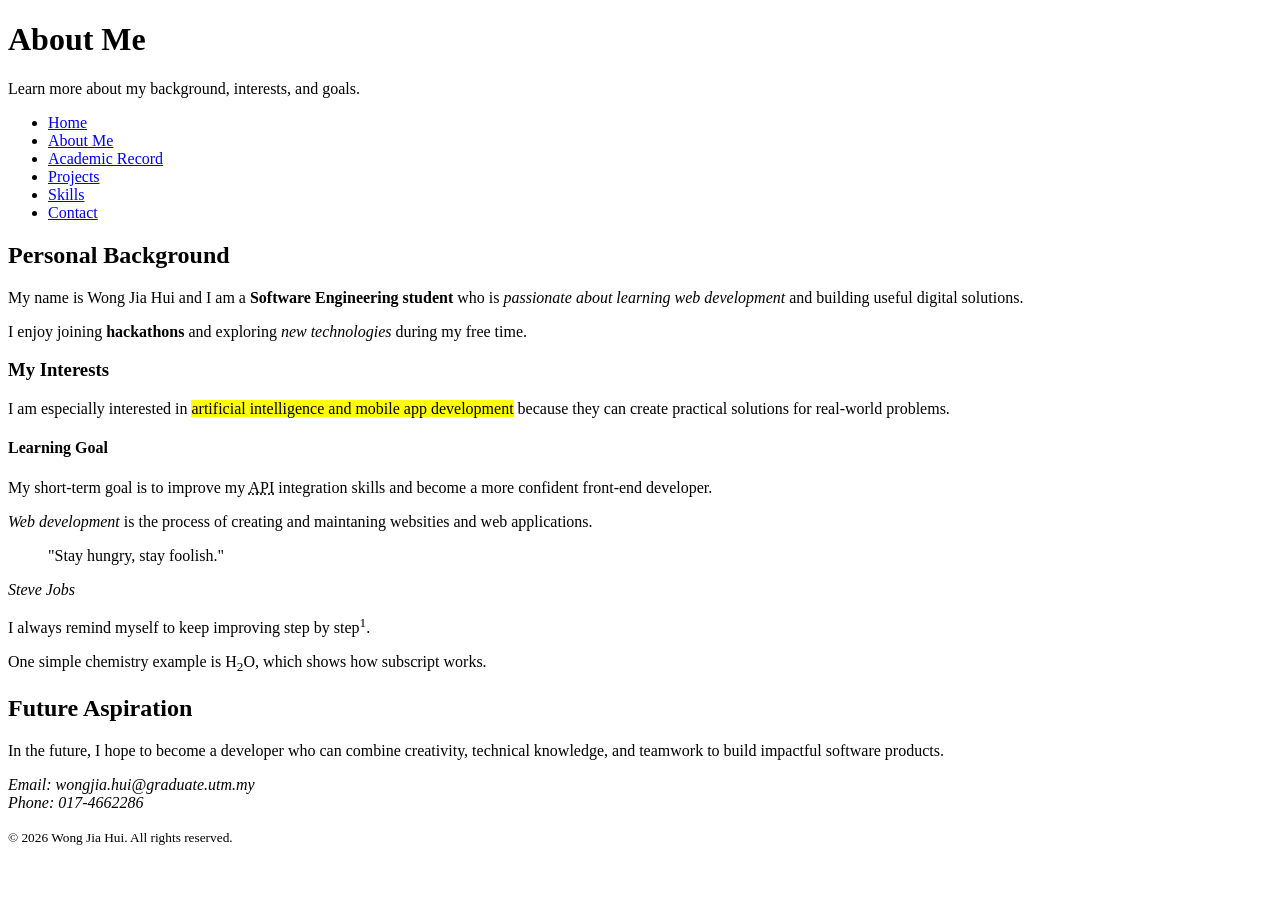
==== about.html @ 4b15d4ae "about.html task 2 completed" ====
<!DOCTYPE html>
<html lang="en">
<head>
	<meta charset="UTF-8">
	<meta name="description" content="About Me page of Wong Jia Hui's personal website">
	<title>About Me - Wong Jia Hui</title>
</head>
<body>
	<header>
		<h1>About Me</h1>
		<p>Learn more about my background, interests, and goals.</p>
	</header>
	<nav>
		<ul> 
			<li><a href="index.html">Home</a></li>
			<li><a href="about.html">About Me</a></li>
			<li><a href="academic.html">Academic Record</a></li>
			<li><a href="projects.html">Projects</a></li>
			<li><a href="skills.html">Skills</a></li>
			<li><a href="contact.html">Contact</a></li>
		</ul>
	</nav>
	<main>
		<section>
			<h2>Personal Background</h2>
			<p>My name is Wong Jia Hui and I am a <strong>Software Engineering student</strong> who is <em>passionate about learning web development</em> and building useful digital solutions.</p>
			<!--<strong> and <em> add sematic meaning and emphasis, while <b> and <i> are mainly for visual styling without extra importance-->	
			<p>I enjoy joining <b>hackathons</b> and exploring <i>new technologies</i> during my free time.</p>
			<h3>My Interests</h3>
			<p>I am especially interested in <mark>artificial intelligence and mobile app development</mark> because they can create practical solutions for real-world problems.</p>
			<h4>Learning Goal</h4>
			<p>My short-term goal is to improve my <abbr title="Application Programming Interface">API</abbr> integration skills and become a more confident front-end developer.</p>
			<p><dfn>Web development</dfn> is the process of creating and maintaning websities and web applications.</p>
			<blockquote cite="https://www.brainyquote.com/quotes/steve_jobs_416859">"Stay hungry, stay foolish."</blockquote>
			<p><cite>Steve Jobs</cite></p>
			<p>I always remind myself to keep improving step by step<sup>1</sup>.</p>
			<p>One simple chemistry example is H<sub>2</sub>O, which shows how subscript works.</p>
		</section>
		<section>
    		<h2>Future Aspiration</h2>
    		<p>In the future, I hope to become a developer who can combine creativity, technical knowledge, and teamwork to build impactful software products.</p>
		</section>
	</main>
	<footer>
		<address>
			Email: wongjia.hui@graduate.utm.my<br>
			Phone: 017-4662286
		</address>
		<p><small>&copy; 2026 Wong Jia Hui. All rights reserved.</small></p>
	</footer>
</body>
</html>
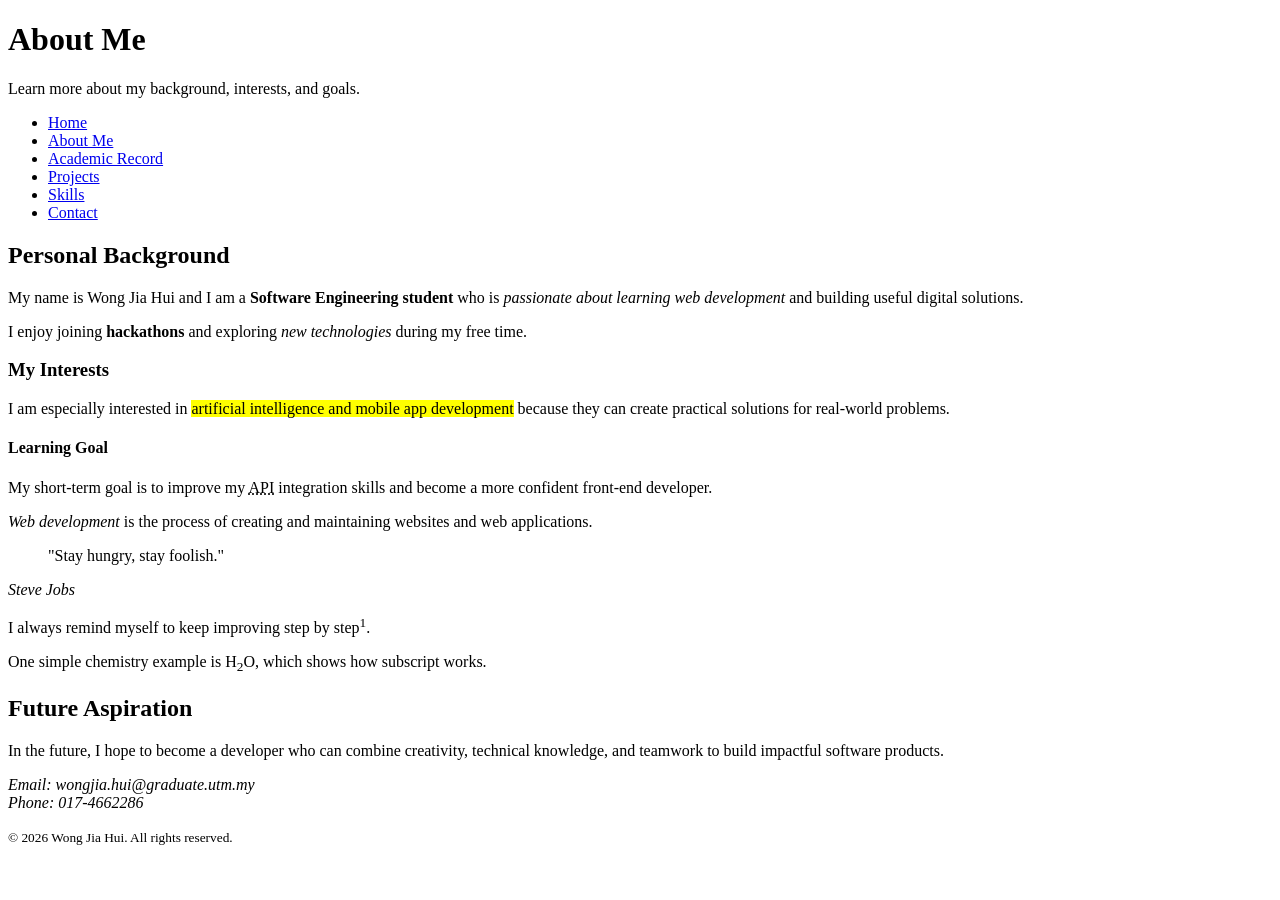
==== commit 1ed1d673: "skills.html task 3 completed and modify task 1 and 2" ====
--- a/about.html
+++ b/about.html
@@ -24,15 +24,23 @@
 		<section>
 			<h2>Personal Background</h2>
 			<p>My name is Wong Jia Hui and I am a <strong>Software Engineering student</strong> who is <em>passionate about learning web development</em> and building useful digital solutions.</p>
-			<!--<strong> and <em> add sematic meaning and emphasis, while <b> and <i> are mainly for visual styling without extra importance-->	
+			
+			<!--<strong> and <em> add semantic meaning and emphasis, while <b> and <i> are mainly for visual styling without extra importance-->	
 			<p>I enjoy joining <b>hackathons</b> and exploring <i>new technologies</i> during my free time.</p>
+			
 			<h3>My Interests</h3>
 			<p>I am especially interested in <mark>artificial intelligence and mobile app development</mark> because they can create practical solutions for real-world problems.</p>
+			
 			<h4>Learning Goal</h4>
 			<p>My short-term goal is to improve my <abbr title="Application Programming Interface">API</abbr> integration skills and become a more confident front-end developer.</p>
-			<p><dfn>Web development</dfn> is the process of creating and maintaning websities and web applications.</p>
-			<blockquote cite="https://www.brainyquote.com/quotes/steve_jobs_416859">"Stay hungry, stay foolish."</blockquote>
+			
+			<p><dfn>Web development</dfn> is the process of creating and maintaining websites and web applications.</p>
+			
+			<blockquote cite="https://www.brainyquote.com/quotes/steve_jobs_416859">
+				"Stay hungry, stay foolish."
+			</blockquote>
 			<p><cite>Steve Jobs</cite></p>
+			
 			<p>I always remind myself to keep improving step by step<sup>1</sup>.</p>
 			<p>One simple chemistry example is H<sub>2</sub>O, which shows how subscript works.</p>
 		</section>
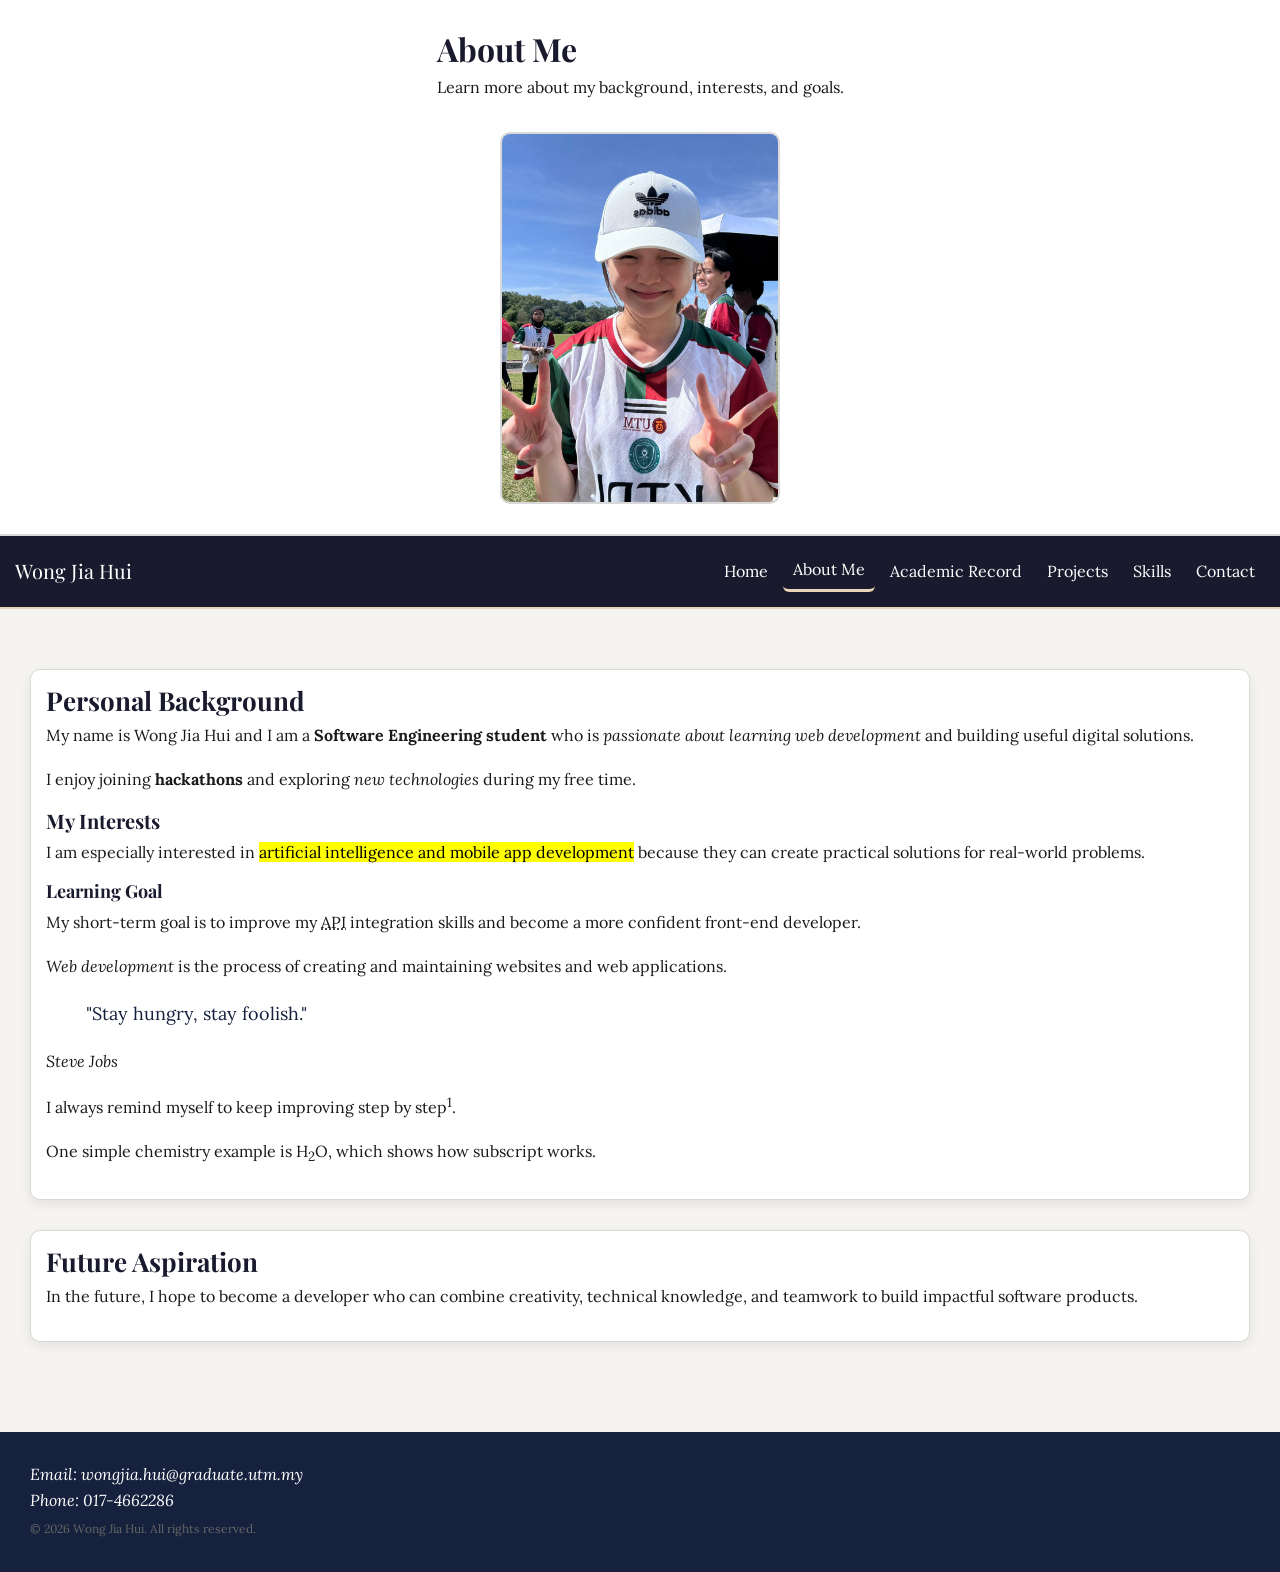
==== commit c83d38ac: "Task 3 completed" ====
--- a/about.html
+++ b/about.html
@@ -2,23 +2,32 @@
 <html lang="en">
 <head>
 	<meta charset="UTF-8">
+	<link rel="stylesheet" href="style.css">
+	<meta name="viewport" content="width=device-width, initial-scale=1.0">
 	<meta name="description" content="About Me page of Wong Jia Hui's personal website">
 	<title>About Me - Wong Jia Hui</title>
 </head>
 <body>
-	<header>
-		<h1>About Me</h1>
-		<p>Learn more about my background, interests, and goals.</p>
+	<header class="hero">
+  		<div class="hero-text">
+			<h1>About Me</h1>
+			<p>Learn more about my background, interests, and goals.</p>
+		</div>
+
+  		<div class="hero-image">
+    	<img src="images/profile.jpg" alt="Portrait photo of Wong Jia Hui smiling at the camera">
+  		</div>
 	</header>
-	<nav>
-		<ul> 
-			<li><a href="index.html">Home</a></li>
-			<li><a href="about.html">About Me</a></li>
-			<li><a href="academic.html">Academic Record</a></li>
-			<li><a href="projects.html">Projects</a></li>
-			<li><a href="skills.html">Skills</a></li>
-			<li><a href="contact.html">Contact</a></li>
-		</ul>
+	<nav class="site-nav">
+  		<div class="site-logo">Wong Jia Hui</div>
+  		<ul class="nav-links">
+    		<li><a href="index.html">Home</a></li>
+    		<li><a href="about.html" class="active">About Me</a></li>
+    		<li><a href="academic.html">Academic Record</a></li>
+    		<li><a href="projects.html">Projects</a></li>
+    		<li><a href="skills.html">Skills</a></li>
+    		<li><a href="contact.html">Contact</a></li>
+  		</ul>
 	</nav>
 	<main>
 		<section>
--- a/style.css
+++ b/style.css
@@ -0,0 +1,367 @@
+/* ============================================
+   BREAKPOINTS
+   mobile-first base: 320px and up (default)
+   tablet: @media (min-width: 600px)
+   desktop: @media (min-width: 1024px)
+   ============================================ */
+
+@import url('https://fonts.googleapis.com/css2?family=Playfair+Display:wght@600;700&family=Lora:wght@400;500;700&display=swap');   
+
+:root {
+  /* ===== Colors ===== */
+  --color-primary: #1a1a2e;
+  --color-secondary: #16213e;
+
+  --color-accent: #e8d5b7;
+  --color-accent-2: #c08457;
+
+  --color-text: #1a1a1a;
+  --color-muted: #666666;
+
+  --color-surface: #f5f4f0;
+  --color-surface-2: #ffffff;
+  --color-border: #d9d9d9;
+
+  /* ===== Fonts ===== */
+  --font-body: 'Lora', Georgia, serif;
+  --font-heading: 'Playfair Display', serif;
+
+  /* ===== Spacing ===== */
+  --space-sm: 0.5rem;
+  --space-md: 1.5rem;
+  --space-lg: 3rem;
+}
+
+/* ===== CSS Reset ===== */
+html {
+  font-size: 62.5%;
+  box-sizing: border-box;
+}
+
+*, *::before, *::after {
+  box-sizing: inherit;
+}
+
+body, h1, h2, h3, h4, p, ul, ol {
+  margin: 0;
+  padding: 0;
+}
+
+/* ===== Base Styles ===== */
+body {
+  font-family: var(--font-body);
+  font-size: 1.6rem;
+  line-height: 1.6;
+  color: var(--color-text);
+  background-color: var(--color-surface);
+  min-height: 100vh;
+}
+
+img {
+  max-width: 100%;
+  height: auto;
+  display: block;
+}
+
+a {
+  text-decoration: none;
+}
+
+h1, h2, h3, h4 {
+  font-family: var(--font-heading);
+  color: var(--color-primary);
+  line-height: 1.2;
+}
+
+h1 { font-size: 3.2rem; }
+h2 { font-size: 2.6rem; }
+h3 { font-size: 2rem; }
+h4 { font-size: 1.8rem; }
+
+p {
+  font-size: 1.6rem;
+  line-height: 1.8;
+  color: var(--color-text);
+}
+
+small {
+  font-size: 1.2rem;
+  line-height: 1.5;
+  color: var(--color-muted);
+}
+
+blockquote {
+  font-size: 1.8rem;
+  line-height: 1.7;
+  color: var(--color-secondary);
+}
+
+code,
+caption {
+  font-size: 1.4rem;
+  line-height: 1.5;
+  color: var(--color-muted);
+}
+
+header,
+nav,
+main,
+footer {
+  padding: var(--space-md);
+}
+
+header {
+  background-color: var(--color-surface-2);
+}
+
+nav {
+  background-color: var(--color-primary);
+}
+
+main {
+  background-color: var(--color-surface);
+}
+
+footer {
+  background-color: var(--color-secondary);
+  color: white;
+}
+
+
+/* ===== Task 2: Typography & Spacing ===== */
+header h1 {
+  margin-bottom: var(--space-sm);
+}
+
+header p {
+  margin-top: 0;
+}
+
+main section {
+  margin-bottom: var(--space-lg);
+}
+
+main h2,
+main h3,
+main h4 {
+  margin-bottom: var(--space-sm);
+}
+
+main p {
+  margin-bottom: var(--space-md);
+}
+
+/* ===== Task 2: Box Model for Page Areas ===== */
+header {
+  padding: var(--space-lg);
+  border-bottom: 0.2rem solid var(--color-border);
+  /* padding creates inner space so the header content can breathe */
+}
+
+nav {
+  padding: var(--space-md);
+  margin-bottom: var(--space-lg);
+  border-bottom: 0.2rem solid var(--color-accent);
+  /* margin separates nav from the main content below */
+}
+
+main {
+  padding: var(--space-lg);
+  /* padding keeps the main content away from the edges */
+}
+
+footer {
+  padding: var(--space-lg);
+  margin-top: var(--space-lg);
+  /* margin pushes the footer away from the content above */
+}
+
+/* ===== Task 2: Link States ===== */
+a:link {
+  color: var(--color-accent-2);
+}
+
+a:visited {
+  color: var(--color-secondary);
+}
+
+a:hover {
+  color: var(--color-accent-2);
+}
+
+a:active {
+  color: var(--color-primary);
+}
+
+nav a:link,
+nav a:visited {
+  color: var(--color-surface-2);
+}
+
+nav a:hover {
+  color: var(--color-primary);
+  background-color: var(--color-accent);
+}
+
+nav a:active {
+  color: var(--color-surface-2);
+  background-color: var(--color-secondary);
+}
+
+/* ===== Card Style (Panel) ===== */
+main section {
+  background-color: var(--color-surface-2);
+  padding: var(--space-md); /* padding creates space inside each content panel */
+  margin-bottom: var(--space-lg); /* margin separates one section card from the next */
+  border: 0.1rem solid var(--color-border); /* border defines the edge of the card */
+  border-radius: 1rem;
+  box-shadow: 0 0.4rem 1.2rem rgba(0, 0, 0, 0.08);
+}
+
+nav a {
+  border-radius: 0.6rem;
+  padding: 0.6rem 1rem;
+}
+
+button {
+  border-radius: 0.6rem;
+  padding: 0.8rem 1.2rem;
+}
+
+input,
+textarea,
+select {
+  border-radius: 0.6rem;
+  border: 1px solid var(--color-border);
+  padding: 0.8rem;
+}
+
+ul {
+  list-style: none;
+}
+
+/* ===== Task 2: Buttons ===== */
+button {
+  font-family: var(--font-body);
+  font-size: 1.6rem;
+  background-color: var(--color-primary);
+  color: var(--color-surface-2);
+  border: none;
+  cursor: pointer;
+  margin-right: var(--space-sm);
+  /* margin creates space between the submit and reset buttons */
+}
+
+button:hover {
+  background-color: var(--color-accent-2);
+}
+
+button:active {
+  background-color: var(--color-secondary);
+}
+
+/* ===== Task 2: Form Element Basics ===== */
+input,
+textarea,
+select {
+  font-family: var(--font-body);
+  font-size: 1.6rem;
+  margin-bottom: var(--space-sm);
+  /* padding gives inner space for easier typing */
+  /* border defines the edge of the form field */
+}
+
+label {
+  display: inline-block;
+  margin-bottom: var(--space-sm);
+}
+
+fieldset {
+  border: 0.1rem solid var(--color-border);
+  padding: var(--space-md);
+  border-radius: 1rem;
+  /* border outlines the grouped form area */
+  /* padding keeps the form controls away from the fieldset edge */
+}
+
+legend {
+  font-family: var(--font-heading);
+  color: var(--color-primary);
+  padding: 0 var(--space-sm);
+}
+
+a:focus,
+button:focus,
+input:focus,
+textarea:focus,
+select:focus {
+  outline: none;
+  box-shadow: 0 0 0 0.3rem rgba(192, 132, 87, 0.25);
+}
+
+/* ===== Task 3: Navigation with Flexbox ===== */
+.site-nav {
+  display: flex;
+  justify-content: space-between;
+  align-items: center;
+  flex-wrap: wrap;
+  gap: var(--space-md);
+  position: sticky;
+  top: 0;
+  z-index: 1000;
+}
+
+.site-logo {
+  font-family: var(--font-heading);
+  font-size: 2rem;
+  color: var(--color-surface-2);
+}
+
+.nav-links {
+  display: flex;
+  flex-wrap: wrap;
+  gap: var(--space-sm);
+  align-items: center;
+}
+
+/* ===== Task 3: Nav Links Styling ===== */
+.nav-links a {
+  display: inline-block;
+  padding: 0.6rem 1rem;
+  border-radius: 0.6rem;
+  transition: color 0.2s, background-color 0.2s;
+}
+
+/* hover effect */
+.nav-links a:hover {
+  background-color: var(--color-accent);
+  color: var(--color-primary);
+}
+
+/* active page */
+.nav-links a.active {
+  border-bottom: 0.3rem solid var(--color-accent);
+}
+
+/* ===== Task 3: Hero Header with Flexbox ===== */
+.hero {
+  display: flex;
+  flex-direction: column;
+  align-items: center;
+  gap: var(--space-lg);
+}
+
+.hero-text {
+  flex: 1;
+}
+
+.hero-image {
+  flex: 1;
+}
+
+.hero-image img {
+  width: 100%;
+  max-width: 28rem;
+  border-radius: 1rem;
+  border: 0.2rem solid var(--color-border);
+}
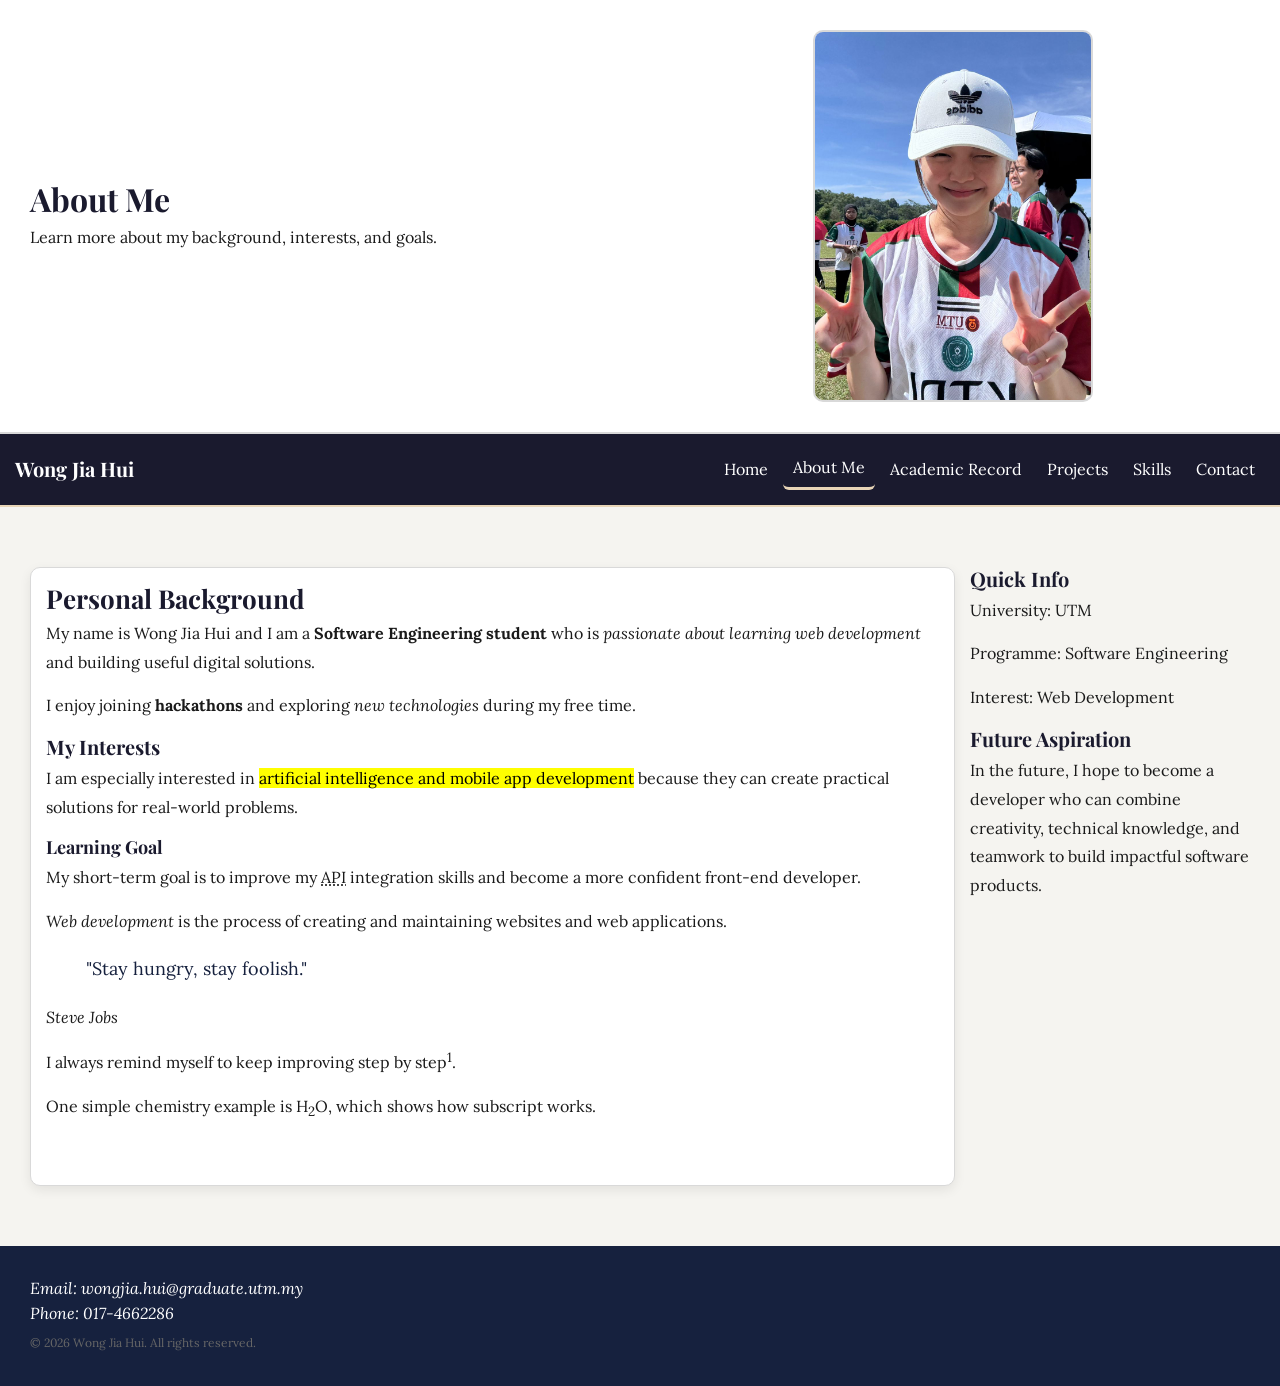
==== commit c98c3093: "Task 4 completed" ====
--- a/about.html
+++ b/about.html
@@ -30,33 +30,39 @@
   		</ul>
 	</nav>
 	<main>
-		<section>
-			<h2>Personal Background</h2>
-			<p>My name is Wong Jia Hui and I am a <strong>Software Engineering student</strong> who is <em>passionate about learning web development</em> and building useful digital solutions.</p>
-			
-			<!--<strong> and <em> add semantic meaning and emphasis, while <b> and <i> are mainly for visual styling without extra importance-->	
-			<p>I enjoy joining <b>hackathons</b> and exploring <i>new technologies</i> during my free time.</p>
-			
-			<h3>My Interests</h3>
-			<p>I am especially interested in <mark>artificial intelligence and mobile app development</mark> because they can create practical solutions for real-world problems.</p>
-			
-			<h4>Learning Goal</h4>
-			<p>My short-term goal is to improve my <abbr title="Application Programming Interface">API</abbr> integration skills and become a more confident front-end developer.</p>
-			
-			<p><dfn>Web development</dfn> is the process of creating and maintaining websites and web applications.</p>
-			
-			<blockquote cite="https://www.brainyquote.com/quotes/steve_jobs_416859">
-				"Stay hungry, stay foolish."
-			</blockquote>
-			<p><cite>Steve Jobs</cite></p>
-			
-			<p>I always remind myself to keep improving step by step<sup>1</sup>.</p>
-			<p>One simple chemistry example is H<sub>2</sub>O, which shows how subscript works.</p>
-		</section>
-		<section>
-    		<h2>Future Aspiration</h2>
-    		<p>In the future, I hope to become a developer who can combine creativity, technical knowledge, and teamwork to build impactful software products.</p>
-		</section>
+  		<div class="sidebar-layout">
+
+    	<section class="main-content">
+      		<h2>Personal Background</h2>
+      		<p>My name is Wong Jia Hui and I am a <strong>Software Engineering student</strong> who is <em>passionate about learning web development</em> and building useful digital solutions.</p>      
+      		<p>I enjoy joining <b>hackathons</b> and exploring <i>new technologies</i> during my free time.</p>
+      
+      		<h3>My Interests</h3>
+      		<p>I am especially interested in <mark>artificial intelligence and mobile app development</mark> because they can create practical solutions for real-world problems.</p>
+      
+      		<h4>Learning Goal</h4>
+      		<p>My short-term goal is to improve my <abbr title="Application Programming Interface">API</abbr> integration skills and become a more confident front-end developer.</p>      
+      		<p><dfn>Web development</dfn> is the process of creating and maintaining websites and web applications.</p>
+      
+      		<blockquote cite="https://www.brainyquote.com/quotes/steve_jobs_416859">
+        		"Stay hungry, stay foolish."
+      		</blockquote>
+      		<p><cite>Steve Jobs</cite></p>      
+      		<p>I always remind myself to keep improving step by step<sup>1</sup>.</p>
+		    <p>One simple chemistry example is H<sub>2</sub>O, which shows how subscript works.</p>
+    	</section>
+
+    	<aside class="sidebar">
+      		<h3>Quick Info</h3>
+      		<p>University: UTM</p>
+      		<p>Programme: Software Engineering</p>
+      		<p>Interest: Web Development</p>
+
+      		<h3>Future Aspiration</h3>
+      		<p>In the future, I hope to become a developer who can combine creativity, technical knowledge, and teamwork to build impactful software products.</p>
+    	</aside>
+
+  		</div>
 	</main>
 	<footer>
 		<address>
--- a/style.css
+++ b/style.css
@@ -315,6 +315,7 @@
   font-family: var(--font-heading);
   font-size: 2rem;
   color: var(--color-surface-2);
+  font-weight: 700;
 }
 
 .nav-links {
@@ -364,4 +365,66 @@
   max-width: 28rem;
   border-radius: 1rem;
   border: 0.2rem solid var(--color-border);
-}+}
+
+/* ===== Task 3: Hero Alignment ===== */
+.hero-text {
+  text-align: center;
+}
+
+.hero-image {
+  display: flex;
+  justify-content: center;
+}
+
+@media (min-width: 600px) {
+  .hero {
+    flex-direction: row;
+    justify-content: space-between;
+    align-items: center;
+  }
+
+  .hero-text {
+    text-align: left;
+  }
+}
+
+/* ===== Task 4: Card Grid on index.html ===== */
+.card-grid {
+  display: grid;
+  grid-template-columns: repeat(auto-fit, minmax(260px, 1fr));
+  gap: var(--space-md);
+}
+
+.card {
+  display: grid;
+  grid-template-rows: auto 1fr;
+  gap: var(--space-sm);
+  transition: transform 0.2s;
+}
+
+.card:hover {
+  transform: translateY(-4px);
+}
+
+.featured-card {
+  grid-column: span 2;
+}
+
+/* ===== Task 4: Sidebar Layout ===== */
+.sidebar-layout {
+  display: grid;
+  grid-template-columns: 1fr;
+  gap: var(--space-md);
+}
+
+.main-content,
+.sidebar {
+  min-height: 100%;
+}
+
+@media (min-width: 1024px) {
+  .sidebar-layout {
+    grid-template-columns: 1fr 280px;
+  }
+}
